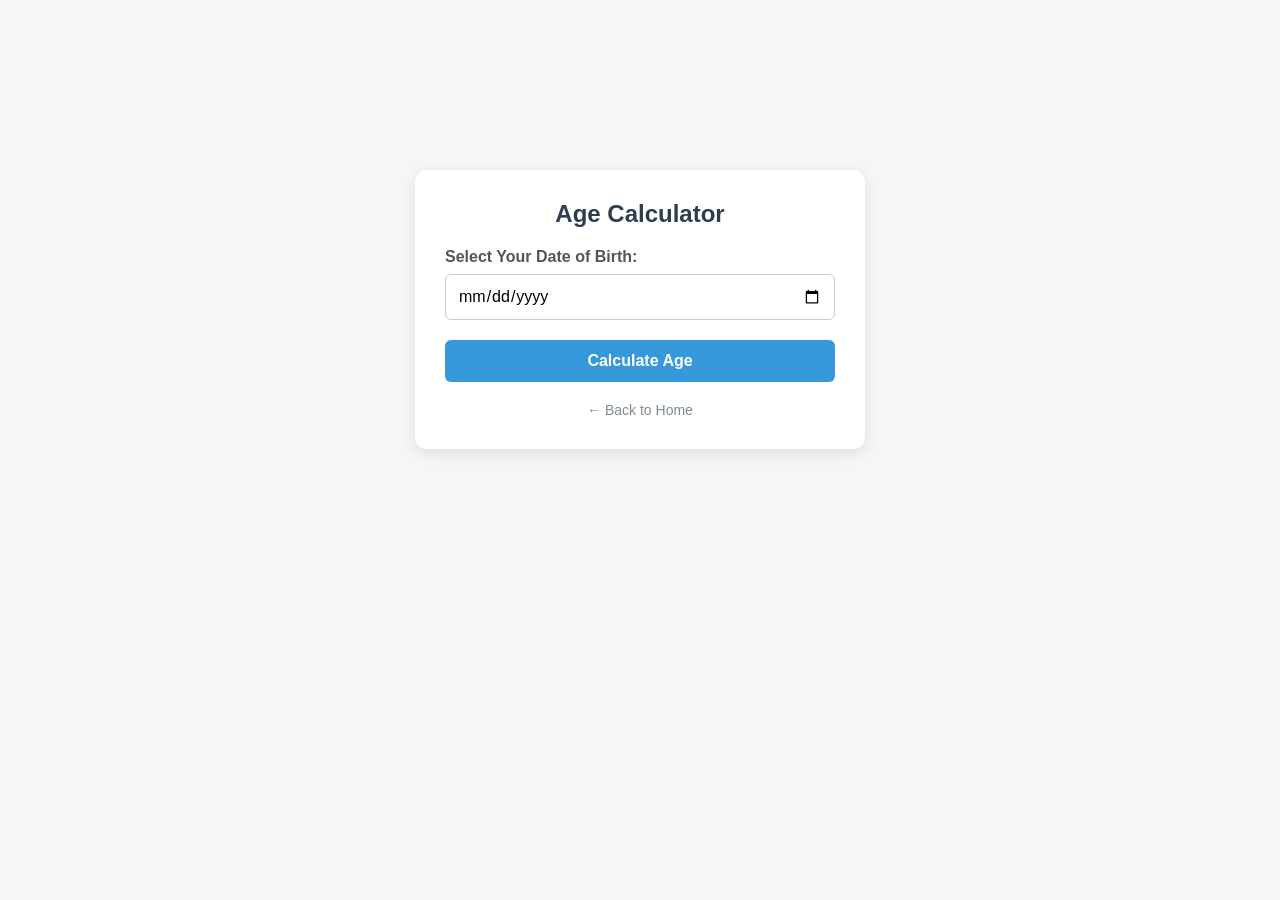
==== tools/age-calculator.html @ 8ae440d1 "Create age-calculator.html" ====
<!DOCTYPE html>
<html lang="en">
<head>
    <meta charset="UTF-8">
    <meta name="viewport" content="width=device-width, initial-scale=1.0">
    <title>Accurate Age Calculator - Multi-Tool Hub</title>
    <style>
        * { box-sizing: border-box; margin: 0; padding: 0; font-family: 'Segoe UI', Tahoma, Geneva, Verdana, sans-serif; }
        body { background-color: #f4f7f6; color: #333; display: flex; flex-direction: column; align-items: center; min-height: 100vh; padding: 20px; }
        .container { background: #fff; padding: 30px; border-radius: 12px; box-shadow: 0 4px 15px rgba(0,0,0,0.1); max-width: 450px; width: 100%; text-align: center; margin-top: 20px; }
        h1 { color: #2c3e50; margin-bottom: 20px; font-size: 24px; }
        label { display: block; text-align: left; margin-bottom: 8px; font-weight: 600; color: #555; }
        input[type="date"] { width: 100%; padding: 12px; margin-bottom: 20px; border: 1px solid #ccc; border-radius: 6px; font-size: 16px; }
        button { width: 100%; padding: 12px; background-color: #3498db; color: white; border: none; border-radius: 6px; font-size: 16px; cursor: pointer; font-weight: bold; transition: background 0.3s; }
        button:hover { background-color: #2980b9; }
        .result { margin-top: 25px; padding: 15px; background: #eef2f7; border-radius: 6px; font-size: 18px; color: #2c3e50; font-weight: 600; display: none; line-height: 1.6; }
        .back-btn { margin-top: 20px; display: inline-block; color: #7f8c8d; text-decoration: none; font-size: 14px; }
        .back-btn:hover { color: #333; text-decoration: underline; }
        .ad-container { margin: 20px 0; min-height: 90px; background: #fafafa; display: flex; align-items: center; justify-content: center; }
    </style>
</head>
<body>

    <!-- Top Ad Placement -->
    <div class="ad-container">
        <!-- APNE ADSTERRA BANNER YA SOCIAL BAR KA CODE YAHAN PASTE KAREIN -->
    </div>

    <div class="container">
        <h1>Age Calculator</h1>
        <label for="dob">Select Your Date of Birth:</label>
        <input type="date" id="dob" max="2026-06-21">
        
        <button onclick="calculateAge()">Calculate Age</button>
        
        <div id="result" class="result"></div>
        
        <a href="../" class="back-btn">← Back to Home</a>
    </div>

    <!-- Bottom Ad Placement -->
    <div class="ad-container">
        <!-- APNE ADSTERRA POPUNDER YA BANNER KA CODE YAHAN PASTE KAREIN -->
    </div>

    <script>
        // Aaj ki date tak hi select karne dene ke liye max attribute set karna
        document.getElementById('dob').max = new Date().toISOString().split("T")[0];

        function calculateAge() {
            const dobInput = document.getElementById('dob').value;
            if (!dobInput) {
                alert("Please select a valid date of birth!");
                return;
            }

            const dob = new Date(dobInput);
            const today = new Date();

            let years = today.getFullYear() - dob.getFullYear();
            let months = today.getMonth() - dob.getMonth();
            let days = today.getDate() - dob.getDate();

            if (days < 0) {
                months--;
                days += new Date(today.getFullYear(), today.getMonth(), 0).getDate();
            }

            if (months < 0) {
                years--;
                months += 12;
            }

            const resultDiv = document.getElementById('result');
            resultDiv.style.display = "block";
            resultDiv.innerHTML = `You are <span style="color:#e74c3c;">${years}</span> Years, <span style="color:#e74c3c;">${months}</span> Months, and <span style="color:#e74c3c;">${days}</span> Days old.`;
        }
    </script>
</body>
</html>
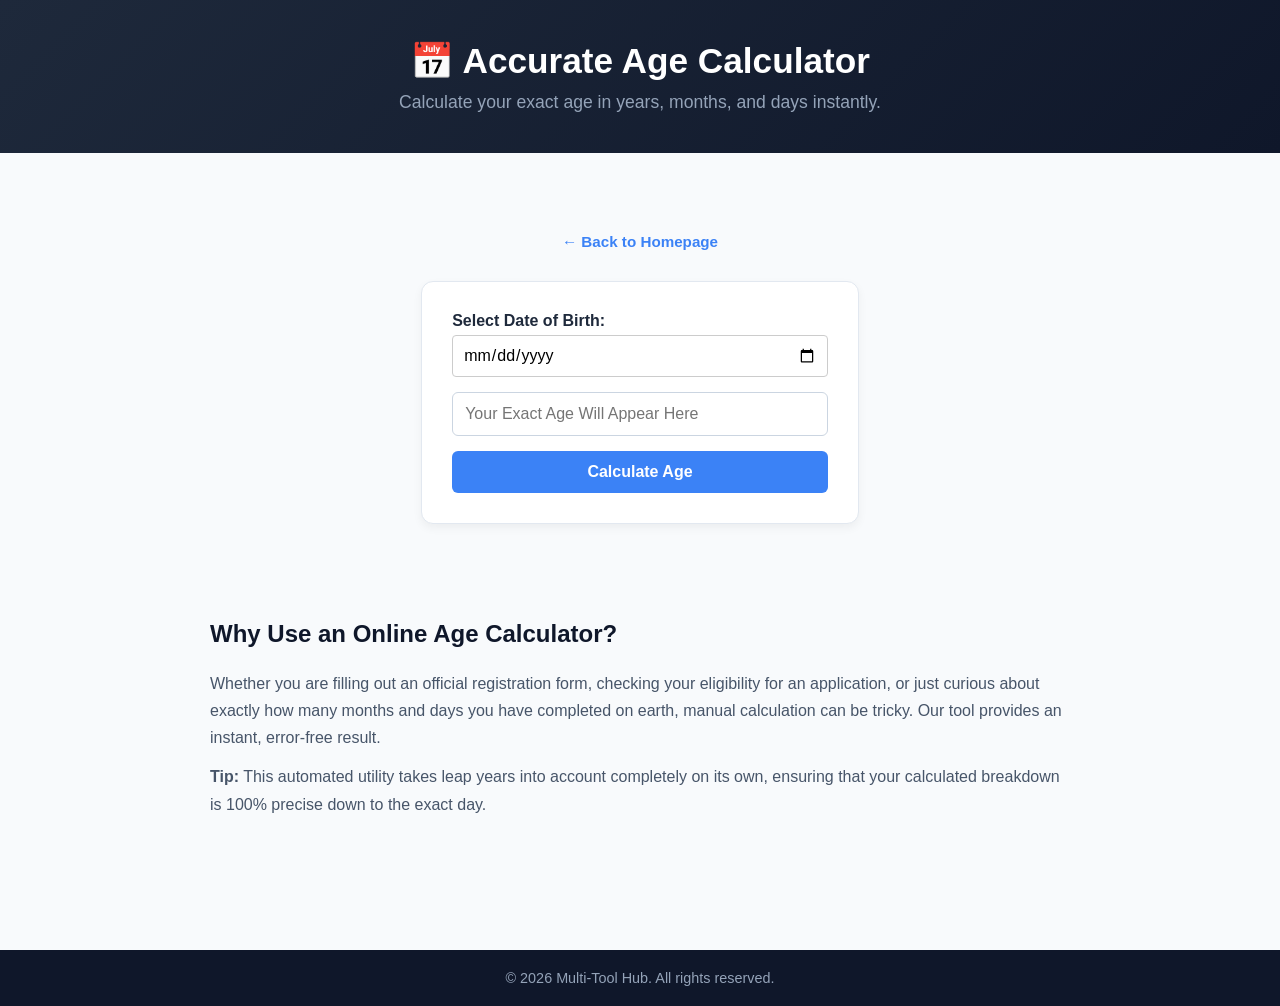
==== commit c35949e7: "Update age-calculator.html" ====
--- a/tools/age-calculator.html
+++ b/tools/age-calculator.html
@@ -3,58 +3,70 @@
 <head>
     <meta charset="UTF-8">
     <meta name="viewport" content="width=device-width, initial-scale=1.0">
-    <title>Accurate Age Calculator - Multi-Tool Hub</title>
-    <style>
-        * { box-sizing: border-box; margin: 0; padding: 0; font-family: 'Segoe UI', Tahoma, Geneva, Verdana, sans-serif; }
-        body { background-color: #f4f7f6; color: #333; display: flex; flex-direction: column; align-items: center; min-height: 100vh; padding: 20px; }
-        .container { background: #fff; padding: 30px; border-radius: 12px; box-shadow: 0 4px 15px rgba(0,0,0,0.1); max-width: 450px; width: 100%; text-align: center; margin-top: 20px; }
-        h1 { color: #2c3e50; margin-bottom: 20px; font-size: 24px; }
-        label { display: block; text-align: left; margin-bottom: 8px; font-weight: 600; color: #555; }
-        input[type="date"] { width: 100%; padding: 12px; margin-bottom: 20px; border: 1px solid #ccc; border-radius: 6px; font-size: 16px; }
-        button { width: 100%; padding: 12px; background-color: #3498db; color: white; border: none; border-radius: 6px; font-size: 16px; cursor: pointer; font-weight: bold; transition: background 0.3s; }
-        button:hover { background-color: #2980b9; }
-        .result { margin-top: 25px; padding: 15px; background: #eef2f7; border-radius: 6px; font-size: 18px; color: #2c3e50; font-weight: 600; display: none; line-height: 1.6; }
-        .back-btn { margin-top: 20px; display: inline-block; color: #7f8c8d; text-decoration: none; font-size: 14px; }
-        .back-btn:hover { color: #333; text-decoration: underline; }
-        .ad-container { margin: 20px 0; min-height: 90px; background: #fafafa; display: flex; align-items: center; justify-content: center; }
-    </style>
+    <title>Accurate Age Calculator | Instant Age Finder</title>
+    <meta name="description" content="Calculate your exact age in years, months, and days instantly. Quick, accurate, and reliable age calculator utility.">
+    <link rel="stylesheet" href="../style.css">
 </head>
 <body>
 
-    <!-- Top Ad Placement -->
+    <header>
+        <h1>📅 Accurate Age Calculator</h1>
+        <p>Calculate your exact age in years, months, and days instantly.</p>
+    </header>
+
+    <!-- Top Ad Container (Abhi testing ke liye khali rakha hai) -->
     <div class="ad-container">
-        <!-- APNE ADSTERRA BANNER YA SOCIAL BAR KA CODE YAHAN PASTE KAREIN -->
+        <!-- Aapka Adsterra Top Ad Code Yahan Aayega -->
     </div>
 
-    <div class="container">
-        <h1>Age Calculator</h1>
-        <label for="dob">Select Your Date of Birth:</label>
-        <input type="date" id="dob" max="2026-06-21">
-        
-        <button onclick="calculateAge()">Calculate Age</button>
-        
-        <div id="result" class="result"></div>
-        
-        <a href="../" class="back-btn">← Back to Home</a>
+    <div style="max-width: 700px; margin: 20px auto 0 auto; padding: 0 10px;">
+        <a href="../index.html" style="display: inline-block; color: #3b82f6; text-decoration: none; font-weight: bold; font-size: 0.95rem; transition: color 0.2s;">
+            ← Back to Homepage
+        </a>
     </div>
 
-    <!-- Bottom Ad Placement -->
+    <main class="tool-wrapper">
+        <div>
+            <label><strong>Select Date of Birth:</strong></label>
+            <input type="date" id="dob" style="width: 100%; padding: 10px; margin-top: 5px; border: 1px solid #ccc; border-radius: 4px; font-size: 1rem;">
+        </div>
+        
+        <input type="text" id="age-display" readonly placeholder="Your Exact Age Will Appear Here" style="margin-top: 15px;">
+        
+        <button class="btn" id="calculate-btn" style="margin-top: 15px;">Calculate Age</button>
+    </main>
+
+    <section class="seo-section">
+        <h2>Why Use an Online Age Calculator?</h2>
+        <p>Whether you are filling out an official registration form, checking your eligibility for an application, or just curious about exactly how many months and days you have completed on earth, manual calculation can be tricky. Our tool provides an instant, error-free result.</p>
+        <p><strong>Tip:</strong> This automated utility takes leap years into account completely on its own, ensuring that your calculated breakdown is 100% precise down to the exact day.</p>
+    </section>
+
+    <!-- Bottom Ad Container (Abhi testing ke liye khali rakha hai) -->
     <div class="ad-container">
-        <!-- APNE ADSTERRA POPUNDER YA BANNER KA CODE YAHAN PASTE KAREIN -->
+        <!-- Aapka Adsterra Bottom Ad Code Yahan Aayega -->
     </div>
 
+    <footer>
+        <p>&copy; 2026 Multi-Tool Hub. All rights reserved.</p>
+    </footer>
+
     <script>
-        // Aaj ki date tak hi select karne dene ke liye max attribute set karna
-        document.getElementById('dob').max = new Date().toISOString().split("T")[0];
+        const dobInput = document.getElementById('dob');
+        const displayInput = document.getElementById('age-display');
+        const calculateBtn = document.getElementById('calculate-btn');
+
+        // Aaj ki date tak hi lock karne ke liye taaki koi future date select na kare
+        dobInput.max = new Date().toISOString().split("T")[0];
 
         function calculateAge() {
-            const dobInput = document.getElementById('dob').value;
-            if (!dobInput) {
-                alert("Please select a valid date of birth!");
+            const dobValue = dobInput.value;
+            if (!dobValue) {
+                alert("Please select your date of birth!");
                 return;
             }
 
-            const dob = new Date(dobInput);
+            const dob = new Date(dobValue);
             const today = new Date();
 
             let years = today.getFullYear() - dob.getFullYear();
@@ -63,6 +75,7 @@
 
             if (days < 0) {
                 months--;
+                // Pichle mahine ke kul din nikal kar add karna
                 days += new Date(today.getFullYear(), today.getMonth(), 0).getDate();
             }
 
@@ -71,10 +84,11 @@
                 months += 12;
             }
 
-            const resultDiv = document.getElementById('result');
-            resultDiv.style.display = "block";
-            resultDiv.innerHTML = `You are <span style="color:#e74c3c;">${years}</span> Years, <span style="color:#e74c3c;">${months}</span> Months, and <span style="color:#e74c3c;">${days}</span> Days old.`;
+            // Output ko same usi display input box me dikhana jaise password generator me dikhta hai
+            displayInput.value = `${years} Years, ${months} Months, and ${days} Days Old`;
         }
+
+        calculateBtn.addEventListener('click', calculateAge);
     </script>
 </body>
 </html>
--- a/style.css
+++ b/style.css
@@ -0,0 +1,35 @@
+* { box-sizing: border-box; margin: 0; padding: 0; font-family: 'Segoe UI', Arial, sans-serif; }
+body { background-color: #f8fafc; color: #1e293b; display: flex; flex-direction: column; min-height: 100vh; }
+
+header { background: linear-gradient(135deg, #1e293b, #0f172a); color: white; padding: 40px 20px; text-align: center; }
+header h1 { font-size: 2.2rem; margin-bottom: 10px; }
+header p { color: #94a3b8; font-size: 1.1rem; }
+
+.ad-container { max-width: 900px; margin: 20px auto; text-align: center; padding: 10px; }
+.ad-placeholder { background: #e2e8f0; border: 2px dashed #cbd5e1; padding: 20px; border-radius: 8px; color: #64748b; font-size: 0.9rem; }
+
+.container { max-width: 1200px; margin: 0 auto; padding: 20px; display: grid; grid-template-columns: repeat(auto-fit, minmax(280px, 1fr)); gap: 25px; flex: 1; }
+
+.tool-card { background: white; padding: 30px; border-radius: 12px; box-shadow: 0 4px 6px -1px rgba(0,0,0,0.05); text-align: center; text-decoration: none; color: inherit; border: 1px solid #e2e8f0; transition: all 0.3s ease; }
+.tool-card:hover { transform: translateY(-5px); box-shadow: 0 10px 15px -3px rgba(0,0,0,0.1); border-color: #3b82f6; }
+.tool-card.upcoming { opacity: 0.7; cursor: not-allowed; }
+.tool-card.upcoming:hover { transform: none; border-color: #e2e8f0; box-shadow: none; }
+
+.tool-icon { font-size: 45px; margin-bottom: 15px; }
+.tool-card h3 { font-size: 1.3rem; margin-bottom: 12px; color: #0f172a; }
+.tool-card p { font-size: 0.95rem; color: #64748b; line-height: 1.6; }
+
+/* Tool Internal Page Styles */
+.tool-wrapper { max-width: 700px; margin: 30px auto; background: white; padding: 30px; border-radius: 12px; box-shadow: 0 4px 10px rgba(0,0,0,0.05); border: 1px solid #e2e8f0; }
+textarea, input[type="text"], input[type="number"] { width: 100%; padding: 12px; border: 1px solid #cbd5e1; border-radius: 6px; margin-top: 10px; font-size: 1rem; outline: none; }
+textarea:focus, input:focus { border-color: #3b82f6; }
+.btn { background: #3b82f6; color: white; border: none; padding: 12px 20px; font-size: 1rem; border-radius: 6px; cursor: pointer; width: 100%; margin-top: 15px; font-weight: bold; }
+.btn:hover { background: #2563eb; }
+.counter-stats { display: flex; justify-content: space-between; margin-top: 15px; background: #f1f5f9; padding: 15px; border-radius: 6px; }
+
+/* SEO Content Section */
+.seo-section { max-width: 900px; margin: 40px auto; padding: 20px; line-height: 1.7; }
+.seo-section h2 { margin-bottom: 15px; color: #0f172a; }
+.seo-section p, .seo-section li { color: #475569; margin-bottom: 12px; }
+
+footer { background: #0f172a; color: #94a3b8; text-align: center; padding: 20px; font-size: 0.9rem; margin-top: auto; }
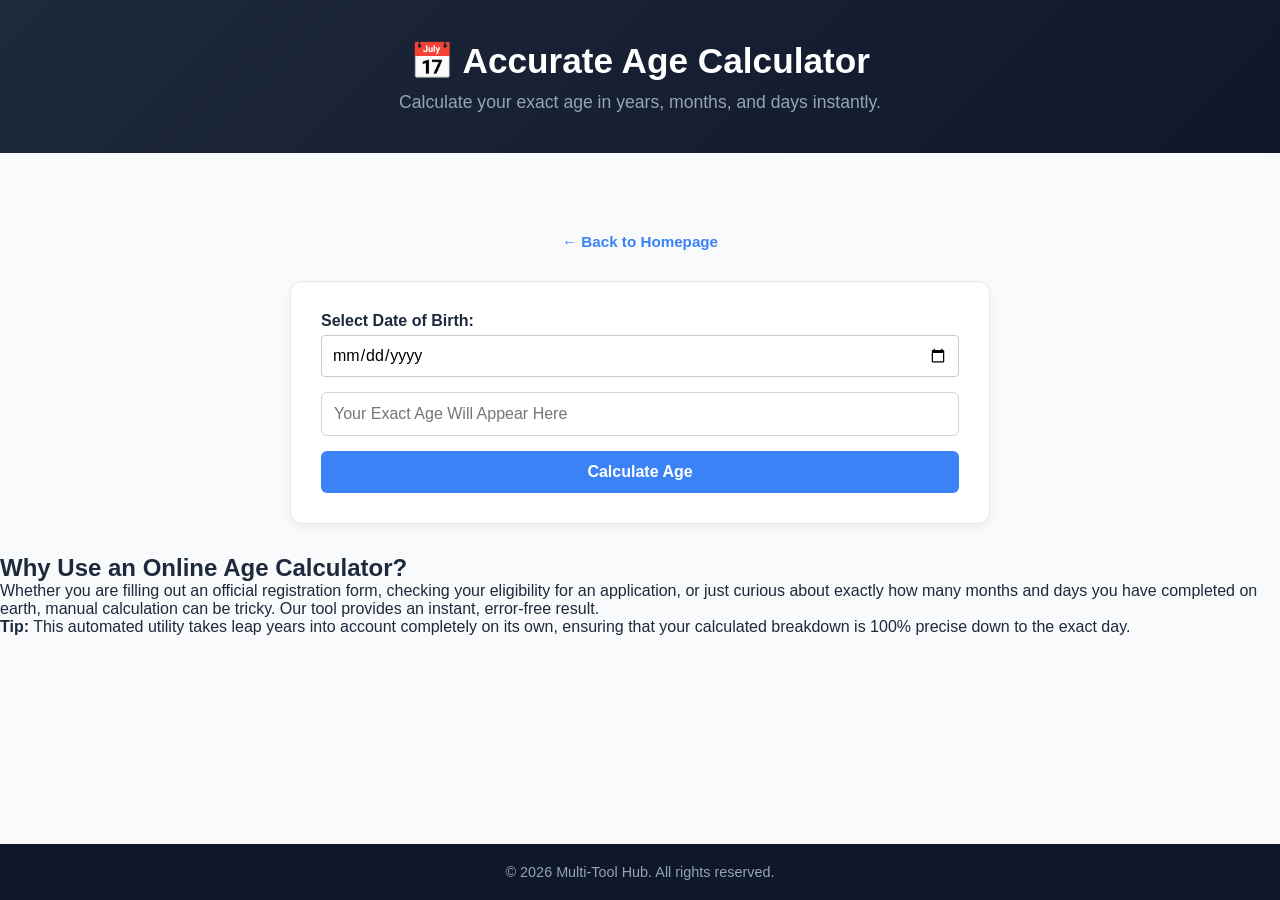
==== commit e95bb8e1: "Update age-calculator.html" ====
--- a/tools/age-calculator.html
+++ b/tools/age-calculator.html
@@ -1,6 +1,7 @@
 <!DOCTYPE html>
 <html lang="en">
 <head>
+    <meta name="google-site-verification" content="5QsVsmky_lJQwz7YS4G8L-8Y7xx4jTJmlR2qvl2Ai24" />
     <meta charset="UTF-8">
     <meta name="viewport" content="width=device-width, initial-scale=1.0">
     <title>Accurate Age Calculator | Instant Age Finder</title>
--- a/style.css
+++ b/style.css
@@ -1,3 +1,6 @@
+/* ==========================================
+   Base Styles & Resets
+   ========================================== */
 * { box-sizing: border-box; margin: 0; padding: 0; font-family: 'Segoe UI', Arial, sans-serif; }
 body { background-color: #f8fafc; color: #1e293b; display: flex; flex-direction: column; min-height: 100vh; }
 
@@ -5,31 +8,47 @@
 header h1 { font-size: 2.2rem; margin-bottom: 10px; }
 header p { color: #94a3b8; font-size: 1.1rem; }
 
-.ad-container { max-width: 900px; margin: 20px auto; text-align: center; padding: 10px; }
+.ad-container { max-width: 900px; margin: 20px auto; text-align: center; padding: 10px; width: 100%; }
 .ad-placeholder { background: #e2e8f0; border: 2px dashed #cbd5e1; padding: 20px; border-radius: 8px; color: #64748b; font-size: 0.9rem; }
 
-.container { max-width: 1200px; margin: 0 auto; padding: 20px; display: grid; grid-template-columns: repeat(auto-fit, minmax(280px, 1fr)); gap: 25px; flex: 1; }
+.container { max-width: 1200px; margin: 0 auto; padding: 20px; display: grid; grid-template-columns: repeat(auto-fit, minmax(280px, 1fr)); gap: 25px; flex: 1; width: 100%; }
 
 .tool-card { background: white; padding: 30px; border-radius: 12px; box-shadow: 0 4px 6px -1px rgba(0,0,0,0.05); text-align: center; text-decoration: none; color: inherit; border: 1px solid #e2e8f0; transition: all 0.3s ease; }
 .tool-card:hover { transform: translateY(-5px); box-shadow: 0 10px 15px -3px rgba(0,0,0,0.1); border-color: #3b82f6; }
-.tool-card.upcoming { opacity: 0.7; cursor: not-allowed; }
-.tool-card.upcoming:hover { transform: none; border-color: #e2e8f0; box-shadow: none; }
 
-.tool-icon { font-size: 45px; margin-bottom: 15px; }
-.tool-card h3 { font-size: 1.3rem; margin-bottom: 12px; color: #0f172a; }
-.tool-card p { font-size: 0.95rem; color: #64748b; line-height: 1.6; }
+.tool-wrapper { max-width: 700px; width: 95%; margin: 30px auto; background: white; padding: 30px; border-radius: 12px; box-shadow: 0 4px 10px rgba(0,0,0,0.05); border: 1px solid #e2e8f0; }
 
-/* Tool Internal Page Styles */
-.tool-wrapper { max-width: 700px; margin: 30px auto; background: white; padding: 30px; border-radius: 12px; box-shadow: 0 4px 10px rgba(0,0,0,0.05); border: 1px solid #e2e8f0; }
-textarea, input[type="text"], input[type="number"] { width: 100%; padding: 12px; border: 1px solid #cbd5e1; border-radius: 6px; margin-top: 10px; font-size: 1rem; outline: none; }
-textarea:focus, input:focus { border-color: #3b82f6; }
+textarea, input[type="text"], input[type="number"], input[type="date"] { width: 100%; padding: 12px; border: 1px solid #cbd5e1; border-radius: 6px; margin-top: 10px; font-size: 1rem; outline: none; box-sizing: border-box; }
 .btn { background: #3b82f6; color: white; border: none; padding: 12px 20px; font-size: 1rem; border-radius: 6px; cursor: pointer; width: 100%; margin-top: 15px; font-weight: bold; }
 .btn:hover { background: #2563eb; }
-.counter-stats { display: flex; justify-content: space-between; margin-top: 15px; background: #f1f5f9; padding: 15px; border-radius: 6px; }
 
-/* SEO Content Section */
-.seo-section { max-width: 900px; margin: 40px auto; padding: 20px; line-height: 1.7; }
-.seo-section h2 { margin-bottom: 15px; color: #0f172a; }
-.seo-section p, .seo-section li { color: #475569; margin-bottom: 12px; }
+/* Color Picker Styles */
+.color-box-container { display: flex; flex-direction: column; align-items: center; gap: 20px; background: #f8fafc; padding: 20px; border-radius: 6px; border: 1px dashed #3b82f6; margin-bottom: 20px; }
+.color-preview { width: 120px; height: 120px; border-radius: 6px; border: 1px solid #ccc; box-shadow: 0 4px 6px -1px rgba(0,0,0,0.1); }
+.code-display { background: white; padding: 10px 15px; border: 1px solid #ccc; border-radius: 4px; font-family: monospace; font-size: 1.1rem; width: 100%; display: flex; justify-content: space-between; align-items: center; }
+.copy-btn { background: #3b82f6; color: white; border: none; padding: 6px 12px; border-radius: 4px; cursor: pointer; font-size: 0.85rem; font-weight: bold; }
 
-footer { background: #0f172a; color: #94a3b8; text-align: center; padding: 20px; font-size: 0.9rem; margin-top: auto; }+.palette-grid { display: grid; grid-template-columns: repeat(5, 1fr); gap: 12px; margin-top: 25px; }
+.palette-card { height: 90px; border-radius: 6px; cursor: pointer; display: flex; align-items: flex-end; justify-content: center; padding-bottom: 10px; font-size: 0.8rem; color: white; font-weight: bold; text-shadow: 1px 1px 3px rgba(0,0,0,0.8); border: 1px solid rgba(0,0,0,0.05); }
+
+footer { background: #0f172a; color: #94a3b8; text-align: center; padding: 20px; font-size: 0.9rem; margin-top: auto; }
+
+/* ==========================================
+   📱 RESPONSIVE MEDIA QUERIES
+   ========================================== */
+
+/* Tablet view */
+@media (max-width: 768px) {
+    header h1 { font-size: 1.8rem; }
+    .container { grid-template-columns: repeat(auto-fit, minmax(240px, 1fr)); }
+    .palette-grid { grid-template-columns: repeat(3, 1fr); }
+}
+
+/* Mobile view */
+@media (max-width: 480px) {
+    header { padding: 30px 15px; }
+    header h1 { font-size: 1.5rem; }
+    .tool-wrapper { padding: 20px; width: 95%; }
+    .palette-grid { grid-template-columns: repeat(2, 1fr); }
+    .code-display { font-size: 0.9rem; padding: 8px; }
+}
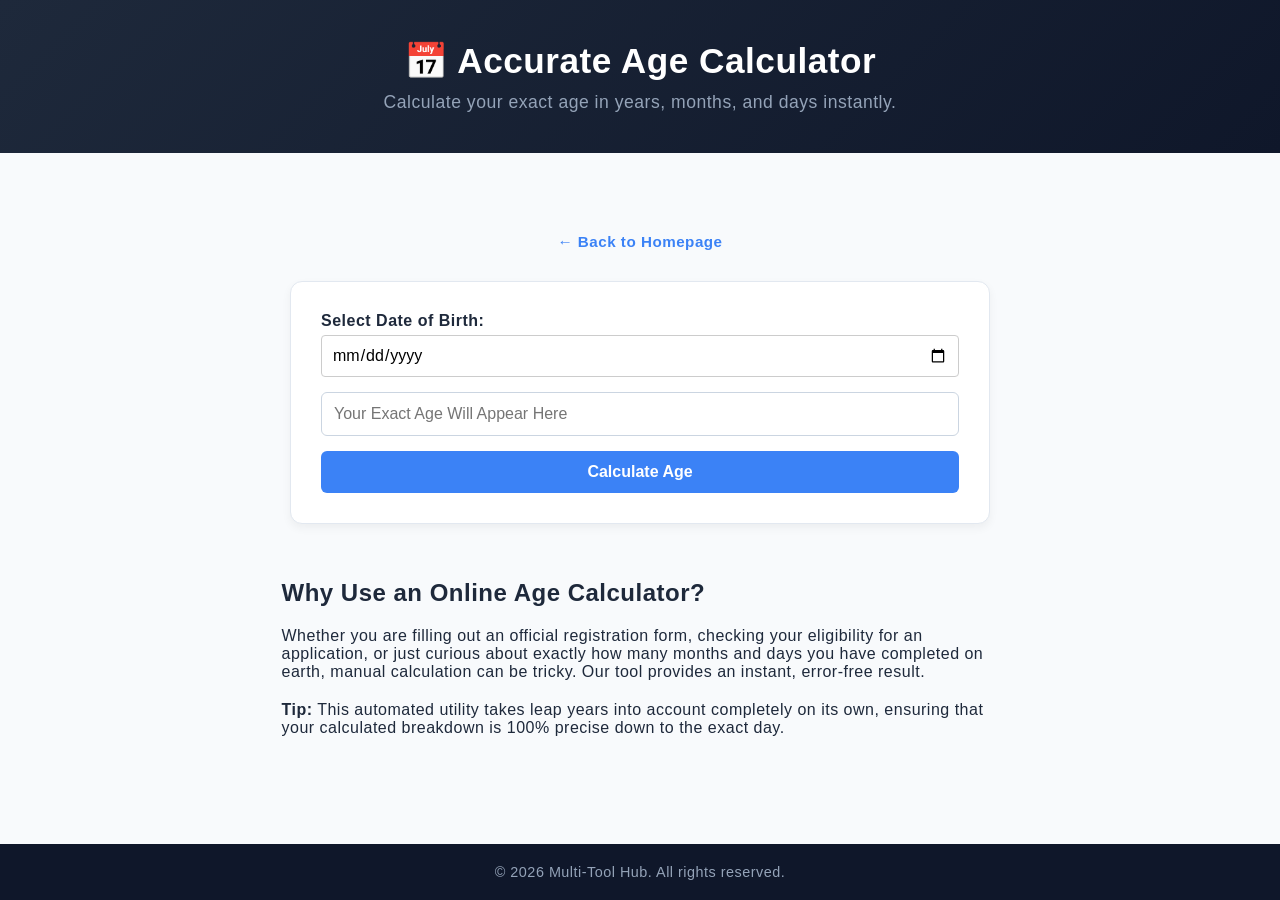
==== commit 0cc47e15: "Update age-calculator.html" ====
--- a/tools/age-calculator.html
+++ b/tools/age-calculator.html
@@ -15,9 +15,9 @@
         <p>Calculate your exact age in years, months, and days instantly.</p>
     </header>
 
-    <!-- Top Ad Container (Abhi testing ke liye khali rakha hai) -->
     <div class="ad-container">
-        <!-- Aapka Adsterra Top Ad Code Yahan Aayega -->
+         <script async="async" data-cfasync="false" src="https://pl29830969.effectivecpmnetwork.com/820305771734d01be2f969e1bcad7722/invoke.js"></script>
+<div id="container-820305771734d01be2f969e1bcad7722"></div>
     </div>
 
     <div style="max-width: 700px; margin: 20px auto 0 auto; padding: 0 10px;">
@@ -43,9 +43,9 @@
         <p><strong>Tip:</strong> This automated utility takes leap years into account completely on its own, ensuring that your calculated breakdown is 100% precise down to the exact day.</p>
     </section>
 
-    <!-- Bottom Ad Container (Abhi testing ke liye khali rakha hai) -->
+    
     <div class="ad-container">
-        <!-- Aapka Adsterra Bottom Ad Code Yahan Aayega -->
+        <script src="https://pl29840092.effectivecpmnetwork.com/98/61/3c/98613c68a2c09491b9e02754ebe3d054.js"></script>
     </div>
 
     <footer>
--- a/style.css
+++ b/style.css
@@ -2,7 +2,7 @@
    Base Styles & Resets
    ========================================== */
 * { box-sizing: border-box; margin: 0; padding: 0; font-family: 'Segoe UI', Arial, sans-serif; }
-body { background-color: #f8fafc; color: #1e293b; display: flex; flex-direction: column; min-height: 100vh; }
+body { background-color: #f8fafc; color: #1e293b; display: flex; flex-direction: column; min-height: 100vh; letter-spacing:0.5px}
 
 header { background: linear-gradient(135deg, #1e293b, #0f172a); color: white; padding: 40px 20px; text-align: center; }
 header h1 { font-size: 2.2rem; margin-bottom: 10px; }
@@ -21,6 +21,9 @@
 textarea, input[type="text"], input[type="number"], input[type="date"] { width: 100%; padding: 12px; border: 1px solid #cbd5e1; border-radius: 6px; margin-top: 10px; font-size: 1rem; outline: none; box-sizing: border-box; }
 .btn { background: #3b82f6; color: white; border: none; padding: 12px 20px; font-size: 1rem; border-radius: 6px; cursor: pointer; width: 100%; margin-top: 15px; font-weight: bold; }
 .btn:hover { background: #2563eb; }
+.seo-section{max-width: 767px;margin: 0 auto;padding: 25px;}
+.seo-section h2, .seo-section p, .seo-section h3{margin-bottom: 20px;}
+.seo-section ul li{margin-bottom: 20px;}
 
 /* Color Picker Styles */
 .color-box-container { display: flex; flex-direction: column; align-items: center; gap: 20px; background: #f8fafc; padding: 20px; border-radius: 6px; border: 1px dashed #3b82f6; margin-bottom: 20px; }
